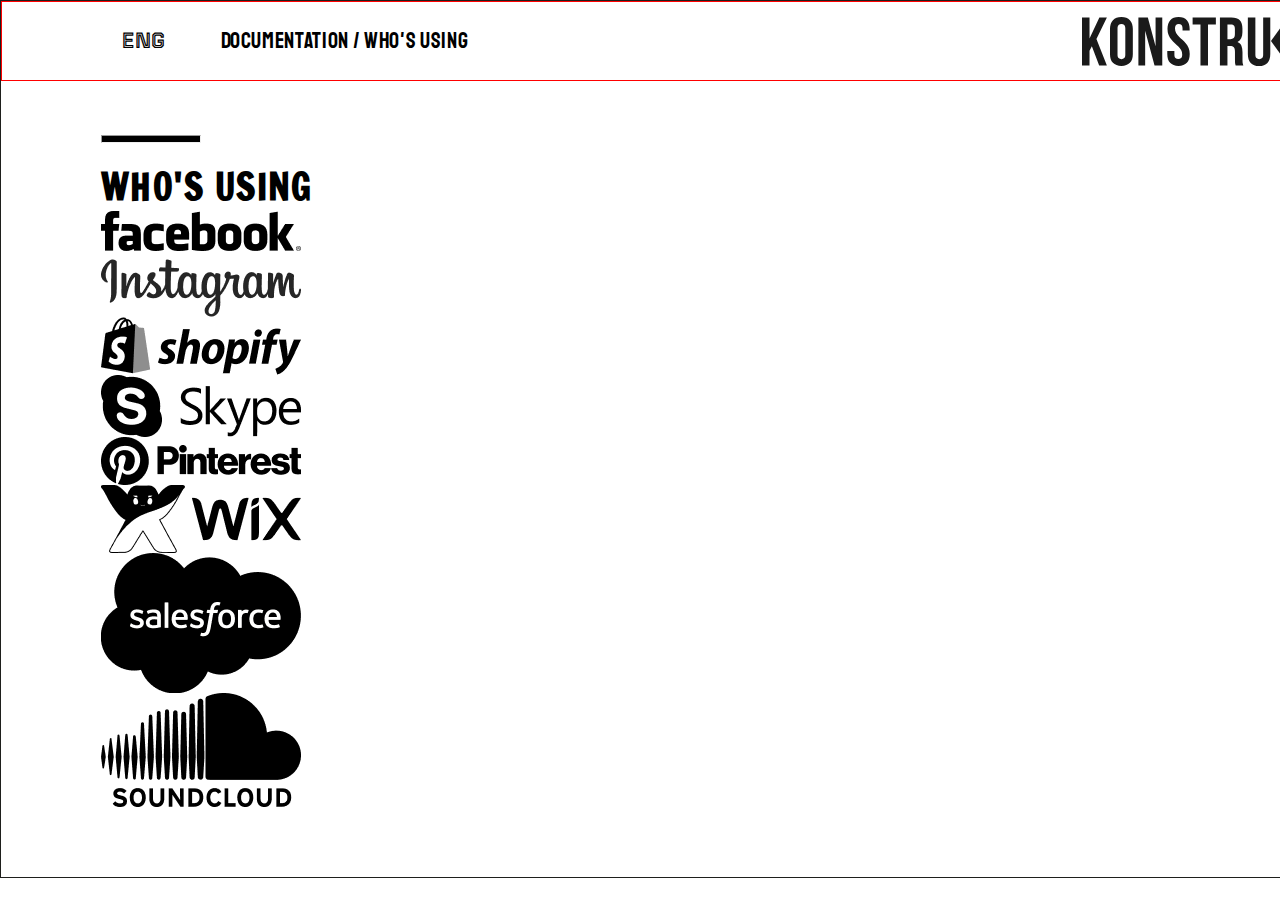
==== pages/using.html @ 7de36cdb "add page" ====
<!DOCTYPE html>
<html lang="en">
<head>
	<meta charset="UTF-8">
	<meta http-equiv="X-UA-Compatible" content="IE=edge">
	<meta name="viewport" content="width=device-width, initial-scale=1.0">
	<link rel="stylesheet" href="../css/style.css">
	<link rel="stylesheet" href="../css/reset.css">
	<link rel="stylesheet" href="../css/vars.css">
	<title>WHO'S USING</title>
</head>
<body>
	<div class="container">
		<div class="wrapper">
			<header>
				<div class="header-row">
					<div class="header__nav">
						<a class="header__lang" href="#">ENG</a>
						<span>
							<a href="../index.html">DOCUMENTATION</a> <span>/</span>
						<a href="#">WHO'S USING</a>
						</span>
						
					</div>
					<div class="company-logo">
						<a href="#"><img src="../assets/images/company-logo-black.svg" alt="company-logo"></a>
					</div>
				</div>
			</header>
		</div>
		<main>
			<section>
				<div class="main__title">
					<hr> <span><h2 class="title">WHO'S USING</h2></span>
				</div>
				<div >
					<ul class="cards-row" >
						<li>
							<div class="card-icon">
								<img src="../assets/images/logo-black/facebook-logo-black.png" alt="facebook">
							</div>
						</li>
						<li>
							<div>
								<img src="../assets/images/logo-black/instagram-logo-black.png" alt="instagram">
							</div>
						</li>
						<li>
							<div>
								<img src="../assets/images/logo-black/shopify-logo-black.png" alt="shopify">
							</div>
						</li>
						<li>
							<div>
								<img src="../assets/images/logo-black/skype-logo-black.png" alt="skype">
							</div>
						</li>
						<li>
							<div>
								<img src="../assets/images/logo-black/pinterest-logo-black.png" alt="pinterest">
							</div>
						</li>
						<li>
							<div>
								<img src="../assets/images/logo-black/wix.com-logo-black.png" alt="wix">
							</div>
						</li>
						<li>
							<div>
								<img src="../assets/images/logo-black/saleforse-logo-black.png" alt="saleforse">
							</div>
						</li>
						<li>
							<div>
								<img src="../assets/images/logo-black/soundcloud-logo-black.png" alt="soundcloud">
							</div>
						</li>
					</ul>
				</div>
			</section>
		</main>
	</div>
</body>
</html>
---- css/style.css ----
body{
	
	color: #000000;
	
}
.container{
	width: 1440px;
	height: 3080;
	border: 1px solid rgb(30, 31, 28);
	margin: auto;
	
	
}
a{
	color: #000000;
}
h2{
	font-family: var(--font-family-fo-r);
	font-size: 36px;
	line-height: 48px;
	letter-spacing: 0.04em;
   text-transform: uppercase;
}


header{
	padding:0px 120px;
	width: 1440px;
	height: 80px;
	border: 1px solid red ;
	font-size: 22px;
	line-height: 28px;

}
.wrapper{
	height: 80px;
	width: 100%;
}
.header-position{
	/* position: fixed;
	z-index: 99; */
	width: 1440px;
	height: 80px;
	/* border: 1px solid rgb(133, 142, 238); */
	
}
.header-row{
	height: 100%;
	display: flex;
	justify-content: space-between;
	align-items: center;
	
}

.header__lang{
	margin-right: 50px;
	font-family: var(--font-family-t-sb);
	line-height: 18px;
}

.header__nav span{
	font-family: var(--font-family-st-r);	
	letter-spacing: 0.03em;
}

main{
	font-size: 28px;
	line-height: 48px;
	padding: 54px  90px 0px 100px;
	height: 100%;
	
}

.main-row{
	display: flex;
	
	
	
}

.wrapp{
	height: 100%;
	border: 1px solid rgb(0, 255, 51);
	top: 120px;
}
.side-bar{
	width: 385px;
	height: 462px;
	position: sticky;
	border: 1px solid rgb(225, 255, 0);
	top: 120px;
}
.side-bar li{
	margin-bottom: 70px;
	border-bottom: 1px solid #BDBDBD;
	/* identical to box height, or 133% */


}
.chapters{
	width: 785px;
	height: 100%;
	border: 1px solid red ;
	position: relative;
	top: 150px;
		
}
.sticky-img{
	position: sticky;
	z-index: -1;
	top: 70px;
	right: 0;
	left: 55%;
}
.chapters__background{
	
	
}
section{
	margin-bottom: 70px;
}

section p{
	font-family: var(--font-family-ps-r);
	margin-top: 40px;
}
/* #chapters__react{
	position: sticky;
} */
.chapters span{
	background-color: #EAEAEA;
}

hr{
	width: 100px;
	height: 8px;
	background: #000000;
	margin-bottom: 20px;
}
sup{
	font-family: var(--font-family-f-r);
	font-size: 20px;
line-height: 30px;
text-transform: none;
font-weight: 300;
}
---- css/vars.css ----
@font-face {
	font-family:Staatliches-Regular;
	src: url(../assets/fonts/AnyConv.com__Staatliches-Regular.woff);
}
@font-face {
	font-family: Tourney-SemiBold;
	src: url(../assets/fonts/AnyConv.com__Tourney-SemiBold.woff);
}

@font-face {
	font-family: FrancoisOne-Regular;
	src: url(../assets/fonts/AnyConv.com__FrancoisOne-Regular.woff);
}

@font-face {
	font-family: Farro-Light;
	src: url(../assets/fonts/AnyConv.com__Farro-Light.woff);
}

@font-face {
	font-family: PTSans-Regular;
	src: url(../assets/fonts/AnyConv.com__PTSans-Regular.woff);
}

@font-face {
	font-family: PTSans-Bold;
	src: url(../assets/fonts/AnyConv.com__PTSans-Bold.woff);
}

@font-face {
	font-family: Hind-Regular;
	src: url(../assets/fonts/AnyConv.com__Hind-Regular.woff);
}

:root{
	--font-family-st-r: Staatliches-Regular, sans-serif;
	--font-family-t-sb: Tourney-SemiBold, sans-serif;
	--font-family-fo-r: FrancoisOne-Regular, sans-serif;
	--font-family-f-r: Farro-Light, sans-serif;
	--font-family-ps-r: PTSans-Regular, sans-serif;
	--font-family-ps-b: PTSans-Bold, sans-serif;
	--font-family-h-r: Hind-Regular, sans-serif;
}
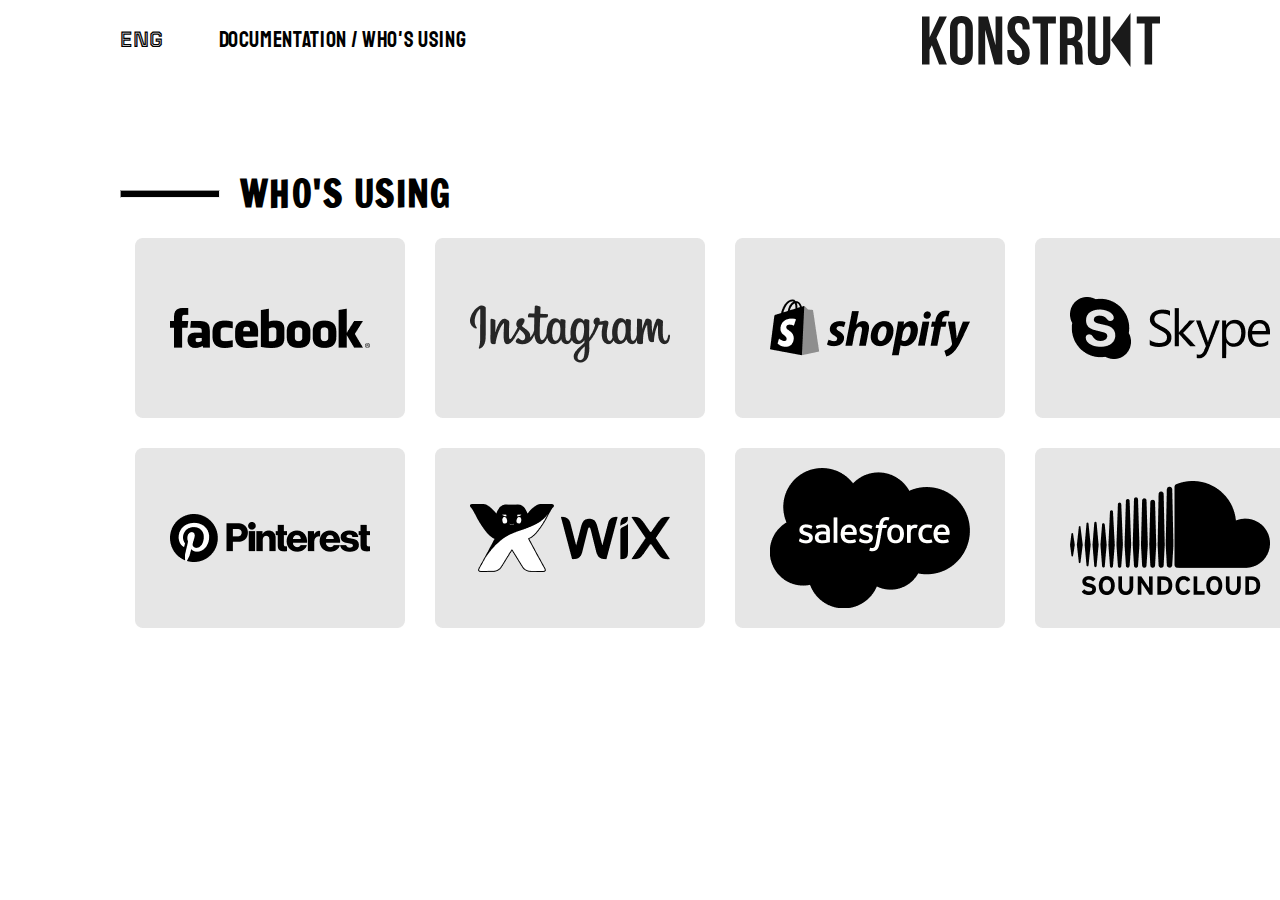
==== commit b8b8a6e0: "next init" ====
--- a/pages/using.html
+++ b/pages/using.html
@@ -7,6 +7,7 @@
 	<link rel="stylesheet" href="../css/style.css">
 	<link rel="stylesheet" href="../css/reset.css">
 	<link rel="stylesheet" href="../css/vars.css">
+	<link rel="stylesheet" href="..//css/using.css">
 	<title>WHO'S USING</title>
 </head>
 <body>
@@ -33,46 +34,93 @@
 				<div class="main__title">
 					<hr> <span><h2 class="title">WHO'S USING</h2></span>
 				</div>
-				<div >
-					<ul class="cards-row" >
-						<li>
-							<div class="card-icon">
-								<img src="../assets/images/logo-black/facebook-logo-black.png" alt="facebook">
+				<div class="cards-list" >
+					<ul class="cards-list__row" >
+						<li class="flip-card">
+							<div class="flip-card__inner">
+								<div class="flip-card__front">
+									<img src="../assets/images/logo-black/facebook-logo-black.png" alt="facebook">
+								</div>
+								<div class="flip-card__back">
+									<img src="../assets/images/logo-white/facebook-logo-white.png" alt="facebook">
+								</div>
 							</div>
 						</li>
-						<li>
-							<div>
-								<img src="../assets/images/logo-black/instagram-logo-black.png" alt="instagram">
+
+						<li class="flip-card">
+							<div class="flip-card__inner">
+								<div class="flip-card__front">
+									<img src="../assets/images/logo-black/instagram-logo-black.png" alt="instagram">
+								</div>
+								<div class="flip-card__back">
+									<img src="../assets/images/logo-white/instagram-logo-white.png" alt="instagram">
+								</div>
 							</div>
 						</li>
-						<li>
-							<div>
-								<img src="../assets/images/logo-black/shopify-logo-black.png" alt="shopify">
+
+						<li class="flip-card">
+							<div class="flip-card__inner">
+								<div class="flip-card__front">
+									<img src="../assets/images/logo-black/shopify-logo-black.png" alt="shopify">
+								</div>
+								<div class="flip-card__back">
+									<img src="../assets/images/logo-white/shopify-logo-white.png" alt="shopify">
+								</div>
 							</div>
 						</li>
-						<li>
-							<div>
-								<img src="../assets/images/logo-black/skype-logo-black.png" alt="skype">
+
+						<li class="flip-card">
+							<div class="flip-card__inner">
+								<div class="flip-card__front">
+									<img src="../assets/images/logo-black/skype-logo-black.png" alt="skype">
+								</div>
+								<div class="flip-card__back">
+									<img src="../assets/images/logo-white/skype-logo-white.png" alt="skype">
+								</div>
 							</div>
 						</li>
-						<li>
-							<div>
-								<img src="../assets/images/logo-black/pinterest-logo-black.png" alt="pinterest">
+
+						<li class="flip-card">
+							<div class="flip-card__inner">
+								<div class="flip-card__front">
+									<img src="../assets/images/logo-black/pinterest-logo-black.png" alt="pinterest">
+								</div>
+								<div class="flip-card__back">
+									<img src="../assets/images/logo-white/pinterest-logo-white.png" alt="pinterest">
+								</div>
 							</div>
 						</li>
-						<li>
-							<div>
-								<img src="../assets/images/logo-black/wix.com-logo-black.png" alt="wix">
+
+						<li class="flip-card">
+							<div class="flip-card__inner">
+								<div class="flip-card__front">
+									<img src="../assets/images/logo-black/wix-logo-black.png" alt="wix">
+								</div>
+								<div class="flip-card__back">
+									<img src="../assets/images/logo-white/wix-logo-white.png" alt="wix">
+								</div>
 							</div>
 						</li>
-						<li>
-							<div>
-								<img src="../assets/images/logo-black/saleforse-logo-black.png" alt="saleforse">
+
+						<li class="flip-card">
+							<div class="flip-card__inner">
+								<div class="flip-card__front">
+									<img src="../assets/images/logo-black/saleforse-logo-black.png" alt="saleforse">
+								</div>
+								<div class="flip-card__back">
+									<img src="../assets/images/logo-white/saleforse-logo-white.png" alt="saleforse">
+								</div>
 							</div>
 						</li>
-						<li>
-							<div>
-								<img src="../assets/images/logo-black/soundcloud-logo-black.png" alt="soundcloud">
+
+						<li class="flip-card">
+							<div class="flip-card__inner">
+								<div class="flip-card__front">
+									<img src="../assets/images/logo-black/soundcloud-logo-black.png" alt="soundcloud">
+								</div>
+								<div class="flip-card__back">
+									<img src="../assets/images/logo-white/soundcloud-logo-white.png" alt="soundcloud">
+								</div>
 							</div>
 						</li>
 					</ul>
--- a/css/style.css
+++ b/css/style.css
@@ -1,147 +1,156 @@
-body{
-	
+body {
+
 	color: #000000;
-	
+
 }
-.container{
-	width: 1440px;
-	height: 3080;
-	border: 1px solid rgb(30, 31, 28);
+
+.container {
+	max-width: 100%;
+	height: 100%;
 	margin: auto;
-	
-	
 }
-a{
+
+a {
 	color: #000000;
 }
-h2{
+
+h2 {
 	font-family: var(--font-family-fo-r);
 	font-size: 36px;
 	line-height: 48px;
 	letter-spacing: 0.04em;
-   text-transform: uppercase;
+	text-transform: uppercase;
 }
 
+.wrapper {
+	height: 80px;
+	width: 100%;
+}
 
-header{
-	padding:0px 120px;
-	width: 1440px;
+header {
+	padding: 0px 120px;
+	width: 100%;
 	height: 80px;
-	border: 1px solid red ;
 	font-size: 22px;
 	line-height: 28px;
 
 }
-.wrapper{
+
+
+.header-position {
+	position: fixed;
+	z-index: 99;
+	width: 100%;
 	height: 80px;
-	width: 100%;
+	background-color: #ffffff;
+	/* border: 1px solid rgb(133, 142, 238); */
+
 }
-.header-position{
-	/* position: fixed;
-	z-index: 99; */
-	width: 1440px;
-	height: 80px;
-	/* border: 1px solid rgb(133, 142, 238); */
-	
-}
-.header-row{
+
+.header-row {
 	height: 100%;
 	display: flex;
 	justify-content: space-between;
 	align-items: center;
-	
+
 }
 
-.header__lang{
+.header__lang {
 	margin-right: 50px;
 	font-family: var(--font-family-t-sb);
 	line-height: 18px;
 }
 
-.header__nav span{
-	font-family: var(--font-family-st-r);	
+.header__nav span {
+	font-family: var(--font-family-st-r);
 	letter-spacing: 0.03em;
 }
 
-main{
+main {
 	font-size: 28px;
 	line-height: 48px;
-	padding: 54px  90px 0px 100px;
+	padding: 70px 90px 20px 100px;
 	height: 100%;
-	
 }
 
-.main-row{
+.main-row {
 	display: flex;
-	
-	
-	
+	justify-content: space-between;
+	gap: 30px;
 }
 
-.wrapp{
+.wrapp {
+	flex: 0 1 33%;
 	height: 100%;
-	border: 1px solid rgb(0, 255, 51);
-	top: 120px;
+	top: 82px;
+	position: sticky;
 }
-.side-bar{
+
+.side-bar {
 	width: 385px;
 	height: 462px;
-	position: sticky;
-	border: 1px solid rgb(225, 255, 0);
-	top: 120px;
+
 }
-.side-bar li{
+
+.side-bar li {
 	margin-bottom: 70px;
 	border-bottom: 1px solid #BDBDBD;
-	/* identical to box height, or 133% */
+}
 
+.chapters {
+	width: 100%;
+	height: 100%;
+	position: relative;
+	z-index: 1;
+	top: -760px;
 
 }
-.chapters{
-	width: 785px;
-	height: 100%;
-	border: 1px solid red ;
+
+.wrapper-img {
 	position: relative;
-	top: 150px;
-		
+	z-index: 1;
+	flex: 0 1 67%;
 }
-.sticky-img{
+
+.sticky-img {
 	position: sticky;
+	width: 100%;
+	width: 27.14em;
+	height: 27.14em;
 	z-index: -1;
-	top: 70px;
-	right: 0;
-	left: 55%;
+	top: 80px;
 }
-.chapters__background{
-	
-	
+
+.chapters__background {
+	position: fixed;
+	object-fit: cover;
+	right: -4em;
 }
-section{
+
+section {
 	margin-bottom: 70px;
 }
 
-section p{
+section p {
 	font-family: var(--font-family-ps-r);
 	margin-top: 40px;
 }
-/* #chapters__react{
-	position: sticky;
-} */
-.chapters span{
+
+.chapters span {
 	background-color: #EAEAEA;
 }
 
-hr{
+hr {
 	width: 100px;
 	height: 8px;
 	background: #000000;
 	margin-bottom: 20px;
 }
-sup{
+
+sup {
 	font-family: var(--font-family-f-r);
 	font-size: 20px;
-line-height: 30px;
-text-transform: none;
-font-weight: 300;
-}
-
+	line-height: 30px;
+	text-transform: none;
+	font-weight: 300;
+}--- a/css/using.css
+++ b/css/using.css
@@ -0,0 +1,67 @@
+.container {
+	width: 1440px;
+	height: 738px;
+	margin: auto;
+}
+
+main {
+	padding: 90px 120px;
+}
+
+.main__title {
+	display: flex;
+	align-items: center;
+	gap: 20px;
+}
+
+.main__title hr {
+	align-self: flex-end;
+}
+
+.cards-list__row {
+	width: 1200px;
+	height: 430px;
+	display: flex;
+	flex-wrap: wrap;
+	gap: 30px;
+	padding: 20px 15px;
+
+
+
+}
+
+.flip-card {
+	width: 270px;
+	height: 180px;
+	display: inline-block;
+	perspective: 1000px;
+}
+
+
+.flip-card__inner {
+	position: relative;
+	width: 100%;
+	height: 100%;
+	transition: 1s;
+	transform-style: preserve-3d;
+}
+
+.flip-card__front,
+.flip-card__back {
+	position: absolute;
+	width: 100%;
+	height: 100%;
+	-webkit-backface-visibility: hidden;
+	/* Safari */
+	backface-visibility: hidden;
+}
+
+.flip-card__back {
+	transform: rotateX(180deg);
+}
+
+.flip-card:hover .flip-card__inner {
+	transform: rotateX(180deg);
+	cursor: pointer;
+
+}